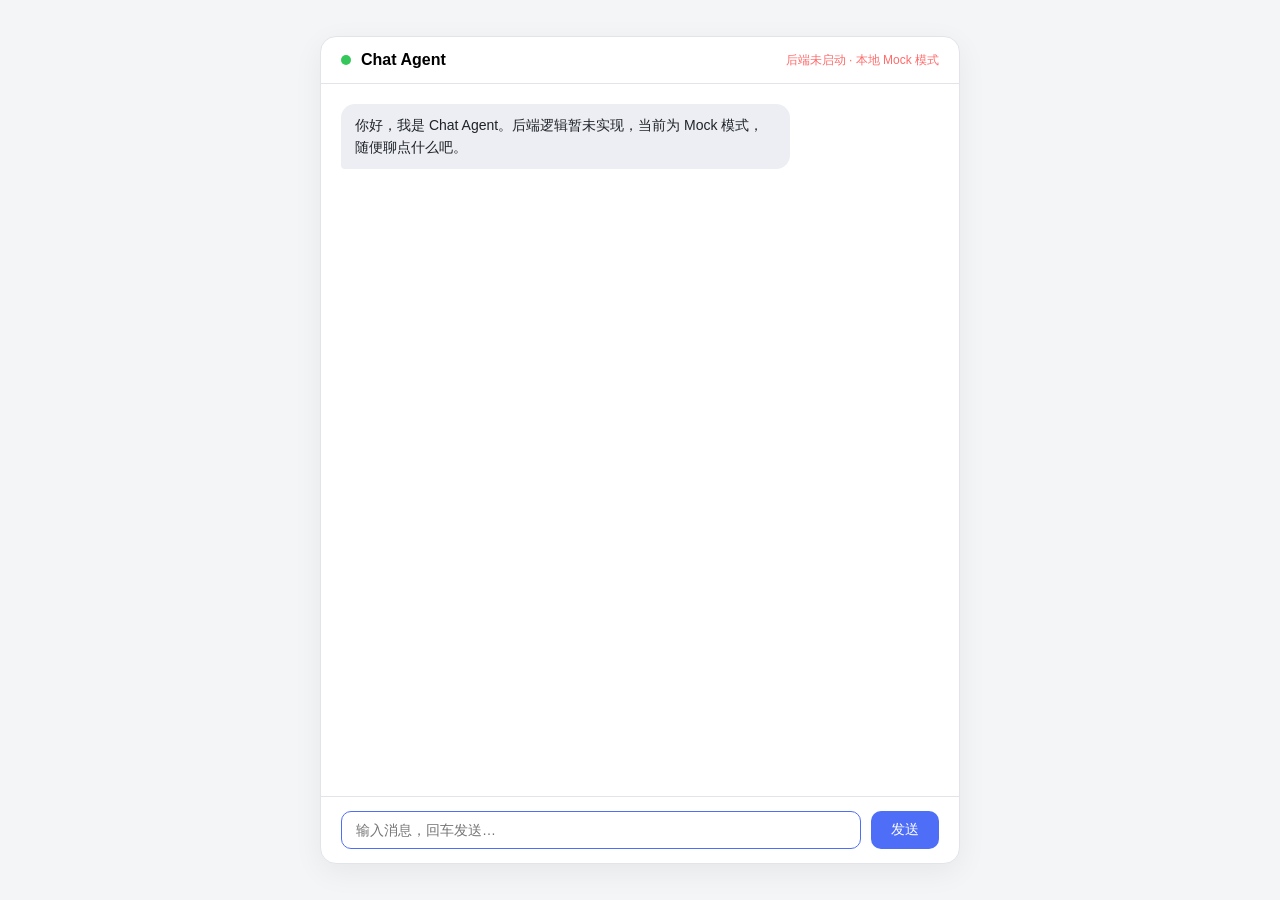
==== frontend/index.html @ d73411d3 "v1" ====
<!DOCTYPE html>
<html lang="zh-CN">
<head>
  <meta charset="UTF-8" />
  <meta name="viewport" content="width=device-width, initial-scale=1.0" />
  <title>Chat Agent</title>
  <link rel="stylesheet" href="css/style.css" />
</head>
<body>
  <div class="chat-app">
    <header class="chat-header">
      <div class="dot"></div>
      <h1>Chat Agent</h1>
      <span id="api-status" class="status">检查后端中…</span>
    </header>

    <main id="messages" class="chat-messages">
      <div class="message assistant">
        <div class="bubble">你好，我是 Chat Agent。后端逻辑暂未实现，当前为 Mock 模式，随便聊点什么吧。</div>
      </div>
    </main>

    <footer class="chat-input">
      <input
        id="input"
        type="text"
        placeholder="输入消息，回车发送…"
        autocomplete="off"
        autofocus
      />
      <button id="send-btn">发送</button>
    </footer>
  </div>

  <script src="js/app.js"></script>
</body>
</html>
---- frontend/css/style.css ----
* {
  margin: 0;
  padding: 0;
  box-sizing: border-box;
}

:root {
  --bg: #f4f5f7;
  --panel: #ffffff;
  --user-bubble: #4f6ef7;
  --user-text: #ffffff;
  --bot-bubble: #eceef3;
  --bot-text: #1f2329;
  --border: #e2e4ea;
  --muted: #8f959e;
}

body {
  font-family: -apple-system, "PingFang SC", "Microsoft YaHei", sans-serif;
  background: var(--bg);
  height: 100vh;
  display: flex;
  align-items: center;
  justify-content: center;
}

.chat-app {
  width: 100%;
  max-width: 640px;
  height: 92vh;
  background: var(--panel);
  border: 1px solid var(--border);
  border-radius: 16px;
  display: flex;
  flex-direction: column;
  overflow: hidden;
  box-shadow: 0 8px 30px rgba(0, 0, 0, 0.06);
}

/* 顶栏 */
.chat-header {
  display: flex;
  align-items: center;
  gap: 10px;
  padding: 14px 20px;
  border-bottom: 1px solid var(--border);
}

.chat-header h1 {
  font-size: 16px;
  font-weight: 600;
}

.dot {
  width: 10px;
  height: 10px;
  border-radius: 50%;
  background: #34c759;
}

.status {
  margin-left: auto;
  font-size: 12px;
  color: var(--muted);
}

.status.online { color: #34c759; }
.status.offline { color: #ff6b6b; }

/* 消息区 */
.chat-messages {
  flex: 1;
  overflow-y: auto;
  padding: 20px;
  display: flex;
  flex-direction: column;
  gap: 14px;
}

.message {
  display: flex;
}

.message.user {
  justify-content: flex-end;
}

.bubble {
  max-width: 75%;
  padding: 10px 14px;
  border-radius: 14px;
  font-size: 14px;
  line-height: 1.6;
  white-space: pre-wrap;
  word-break: break-word;
}

.message.user .bubble {
  background: var(--user-bubble);
  color: var(--user-text);
  border-bottom-right-radius: 4px;
}

.message.assistant .bubble {
  background: var(--bot-bubble);
  color: var(--bot-text);
  border-bottom-left-radius: 4px;
}

/* 输入区 */
.chat-input {
  display: flex;
  gap: 10px;
  padding: 14px 20px;
  border-top: 1px solid var(--border);
}

.chat-input input {
  flex: 1;
  padding: 10px 14px;
  border: 1px solid var(--border);
  border-radius: 10px;
  font-size: 14px;
  outline: none;
}

.chat-input input:focus {
  border-color: var(--user-bubble);
}

.chat-input button {
  padding: 10px 20px;
  border: none;
  border-radius: 10px;
  background: var(--user-bubble);
  color: #fff;
  font-size: 14px;
  cursor: pointer;
}

.chat-input button:hover { opacity: 0.9; }
.chat-input button:disabled { opacity: 0.5; cursor: not-allowed; }
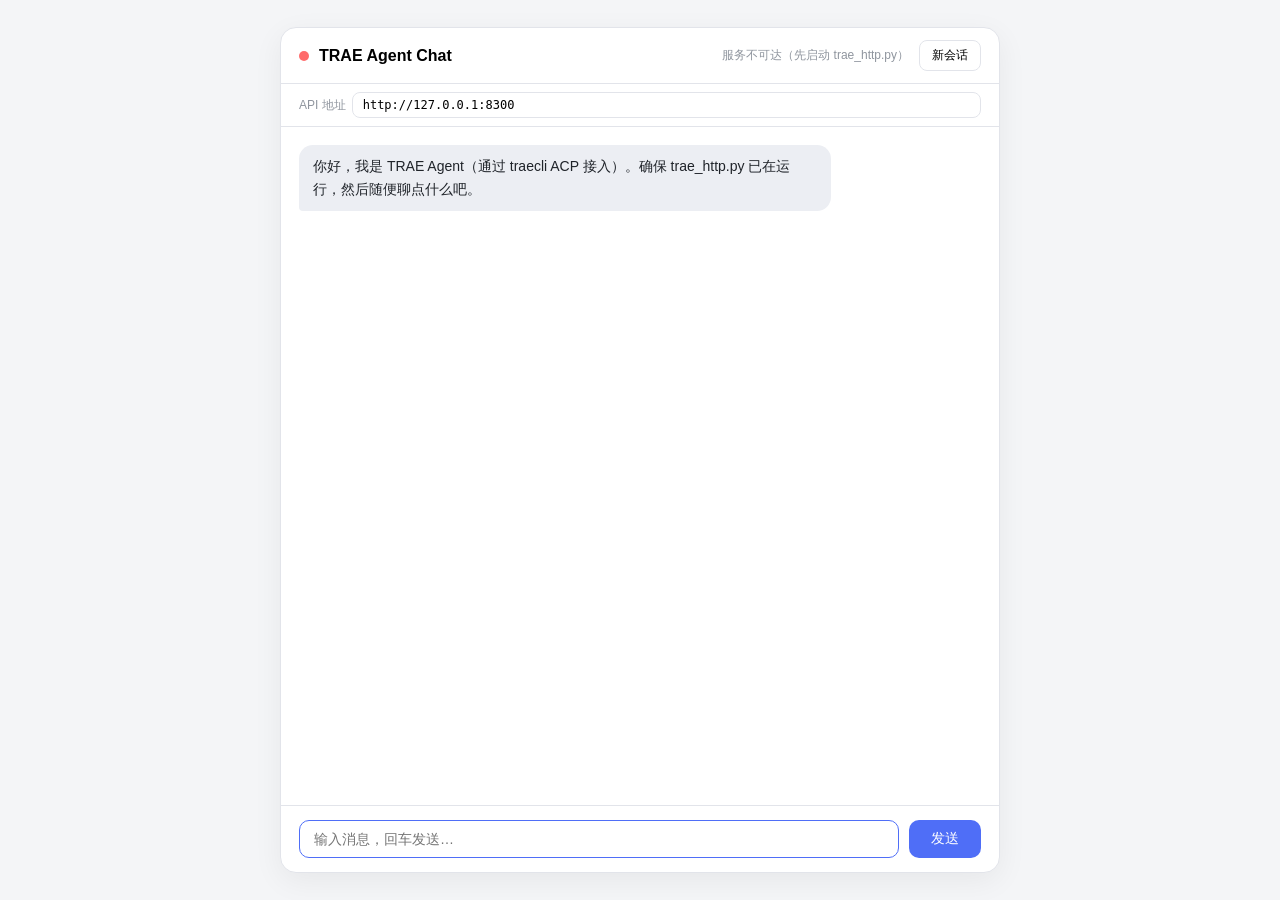
==== commit 1862aa1b: "前后端分离+增加banner" ====
--- a/frontend/index.html
+++ b/frontend/index.html
@@ -1,37 +1,36 @@
 <!DOCTYPE html>
 <html lang="zh-CN">
 <head>
-  <meta charset="UTF-8" />
-  <meta name="viewport" content="width=device-width, initial-scale=1.0" />
-  <title>Chat Agent</title>
-  <link rel="stylesheet" href="css/style.css" />
+<meta charset="UTF-8" />
+<meta name="viewport" content="width=device-width, initial-scale=1.0" />
+<title>TRAE Agent Chat</title>
+<link rel="stylesheet" href="style.css" />
+<link rel="stylesheet" href="github-dark.min.css" />
 </head>
 <body>
-  <div class="chat-app">
-    <header class="chat-header">
-      <div class="dot"></div>
-      <h1>Chat Agent</h1>
-      <span id="api-status" class="status">检查后端中…</span>
-    </header>
+<div class="app">
+  <header>
+    <div id="dot" class="dot"></div>
+    <h1>TRAE Agent Chat</h1>
+    <span id="status" class="status">连接中…</span>
+    <button id="reset-btn" class="act" title="调用 POST /api/session/reset 开启全新会话">新会话</button>
+  </header>
 
-    <main id="messages" class="chat-messages">
-      <div class="message assistant">
-        <div class="bubble">你好，我是 Chat Agent。后端逻辑暂未实现，当前为 Mock 模式，随便聊点什么吧。</div>
-      </div>
-    </main>
-
-    <footer class="chat-input">
-      <input
-        id="input"
-        type="text"
-        placeholder="输入消息，回车发送…"
-        autocomplete="off"
-        autofocus
-      />
-      <button id="send-btn">发送</button>
-    </footer>
+  <div class="settings">
+    <label for="api-base">API 地址</label>
+    <input id="api-base" type="text" spellcheck="false" />
   </div>
 
-  <script src="js/app.js"></script>
+  <main id="messages"></main>
+
+  <footer>
+    <input id="input" type="text" placeholder="输入消息，回车发送…" autocomplete="off" autofocus />
+    <button id="send-btn">发送</button>
+  </footer>
+</div>
+
+<script src="marked.min.js"></script>
+<script src="highlight.min.js"></script>
+<script src="app.js"></script>
 </body>
 </html>
--- a/frontend/style.css
+++ b/frontend/style.css
@@ -0,0 +1,100 @@
+* { margin: 0; padding: 0; box-sizing: border-box; }
+:root {
+  --bg: #f4f5f7; --panel: #fff;
+  --user: #4f6ef7; --bot: #eceef3; --bot-text: #1f2329;
+  --border: #e2e4ea; --muted: #8f959e; --danger: #ff6b6b; --ok: #34c759;
+}
+body {
+  font-family: -apple-system, "PingFang SC", "Microsoft YaHei", sans-serif;
+  background: var(--bg); height: 100vh;
+  display: flex; align-items: center; justify-content: center;
+}
+.app {
+  width: 100%; max-width: 720px; height: 94vh;
+  background: var(--panel); border: 1px solid var(--border);
+  border-radius: 16px; display: flex; flex-direction: column;
+  overflow: hidden; box-shadow: 0 8px 30px rgba(0,0,0,.06);
+}
+header { display: flex; align-items: center; gap: 10px; padding: 12px 18px; border-bottom: 1px solid var(--border); }
+header h1 { font-size: 16px; font-weight: 600; }
+.dot { width: 10px; height: 10px; border-radius: 50%; background: #ccc; flex-shrink: 0; }
+.dot.online { background: var(--ok); } .dot.offline { background: var(--danger); }
+.status { font-size: 12px; color: var(--muted); margin-left: auto; text-align: right; }
+.status code { font-size: 11px; color: var(--muted); }
+button.act {
+  padding: 6px 12px; border: 1px solid var(--border); border-radius: 8px;
+  background: #fff; font-size: 12px; cursor: pointer; white-space: nowrap;
+}
+button.act:hover { border-color: var(--user); color: var(--user); }
+#messages { flex: 1; overflow-y: auto; padding: 18px; display: flex; flex-direction: column; gap: 14px; }
+.msg { display: flex; } .msg.user { justify-content: flex-end; }
+.bubble {
+  max-width: 78%; padding: 10px 14px; border-radius: 14px;
+  font-size: 14px; line-height: 1.65; white-space: pre-wrap; word-break: break-word;
+}
+.msg.user .bubble { background: var(--user); color: #fff; border-bottom-right-radius: 4px; }
+.msg.assistant .bubble { background: var(--bot); color: var(--bot-text); border-bottom-left-radius: 4px; }
+.bubble.error { background: #fdecec; color: #c0392b; }
+.bubble.typing { opacity: .7; font-style: italic; }
+details.extra { margin-top: 8px; font-size: 12px; color: var(--muted); }
+details.extra summary { cursor: pointer; user-select: none; }
+details.extra .items { margin-top: 6px; padding: 8px 10px; background: #f6f7f9; border-radius: 8px;
+  max-height: 180px; overflow-y: auto; }
+details.extra .items div { padding: 2px 0; line-height: 1.5; }
+footer { display: flex; gap: 10px; padding: 14px 18px; border-top: 1px solid var(--border); }
+footer input[type=text] {
+  flex: 1; padding: 10px 14px; border: 1px solid var(--border);
+  border-radius: 10px; font-size: 14px; outline: none;
+}
+footer input[type=text]:focus { border-color: var(--user); }
+footer button {
+  padding: 10px 22px; border: none; border-radius: 10px;
+  background: var(--user); color: #fff; font-size: 14px; cursor: pointer;
+}
+footer button:hover { opacity: .9; }
+footer button:disabled { opacity: .5; cursor: not-allowed; }
+.settings { display: flex; align-items: center; gap: 6px; padding: 8px 18px; border-bottom: 1px solid var(--border); }
+.settings label { font-size: 12px; color: var(--muted); }
+.settings input {
+  flex: 1; padding: 5px 10px; border: 1px solid var(--border); border-radius: 8px;
+  font-size: 12px; outline: none; font-family: monospace;
+}
+
+/* ===== Markdown 渲染样式 ===== */
+.bubble.md { white-space: normal; }
+.bubble.md > *:first-child { margin-top: 0; }
+.bubble.md > *:last-child { margin-bottom: 0; }
+.bubble.md p { margin: 0 0 8px; }
+.bubble.md h1, .bubble.md h2, .bubble.md h3, .bubble.md h4, .bubble.md h5, .bubble.md h6 {
+  margin: 12px 0 6px; line-height: 1.4; font-weight: 600;
+}
+.bubble.md h1 { font-size: 17px; } .bubble.md h2 { font-size: 16px; }
+.bubble.md h3 { font-size: 15px; } .bubble.md h4, .bubble.md h5, .bubble.md h6 { font-size: 14px; }
+.bubble.md ul, .bubble.md ol { margin: 6px 0; padding-left: 20px; }
+.bubble.md li { margin: 3px 0; }
+.bubble.md li > p { margin: 0; }
+.bubble.md a { color: var(--user); }
+.bubble.md strong { font-weight: 600; }
+.bubble.md blockquote {
+  margin: 8px 0; padding: 4px 12px; border-left: 3px solid var(--user);
+  background: rgba(79, 110, 247, .07); border-radius: 0 8px 8px 0; color: #55607a;
+}
+.bubble.md blockquote > *:first-child { margin-top: 0; }
+.bubble.md blockquote > *:last-child { margin-bottom: 0; }
+.bubble.md code {
+  background: rgba(0, 0, 0, .07); padding: 1px 5px; border-radius: 4px;
+  font-size: 13px; font-family: ui-monospace, SFMono-Regular, Menlo, Consolas, monospace;
+}
+.bubble.md pre {
+  margin: 8px 0; padding: 10px 12px; border-radius: 8px;
+  background: #0d1117; overflow-x: auto; line-height: 1.5;
+}
+.bubble.md pre code {
+  background: transparent; padding: 0; color: #e6edf3;
+  font-size: 13px; font-family: ui-monospace, SFMono-Regular, Menlo, Consolas, monospace;
+}
+.bubble.md table { border-collapse: collapse; margin: 8px 0; font-size: 13px; display: block; max-width: 100%; overflow-x: auto; }
+.bubble.md th, .bubble.md td { border: 1px solid #d5d8e0; padding: 4px 10px; text-align: left; white-space: nowrap; }
+.bubble.md th { background: rgba(0, 0, 0, .05); font-weight: 600; }
+.bubble.md hr { border: none; border-top: 1px solid var(--border); margin: 10px 0; }
+.bubble.md img { max-width: 100%; border-radius: 8px; }
--- a/frontend/github-dark.min.css
+++ b/frontend/github-dark.min.css
@@ -0,0 +1,10 @@
+pre code.hljs{display:block;overflow-x:auto;padding:1em}code.hljs{padding:3px 5px}/*!
+  Theme: GitHub Dark
+  Description: Dark theme as seen on github.com
+  Author: github.com
+  Maintainer: @Hirse
+  Updated: 2021-05-15
+
+  Outdated base version: https://github.com/primer/github-syntax-dark
+  Current colors taken from GitHub's CSS
+*/.hljs{color:#c9d1d9;background:#0d1117}.hljs-doctag,.hljs-keyword,.hljs-meta .hljs-keyword,.hljs-template-tag,.hljs-template-variable,.hljs-type,.hljs-variable.language_{color:#ff7b72}.hljs-title,.hljs-title.class_,.hljs-title.class_.inherited__,.hljs-title.function_{color:#d2a8ff}.hljs-attr,.hljs-attribute,.hljs-literal,.hljs-meta,.hljs-number,.hljs-operator,.hljs-selector-attr,.hljs-selector-class,.hljs-selector-id,.hljs-variable{color:#79c0ff}.hljs-meta .hljs-string,.hljs-regexp,.hljs-string{color:#a5d6ff}.hljs-built_in,.hljs-symbol{color:#ffa657}.hljs-code,.hljs-comment,.hljs-formula{color:#8b949e}.hljs-name,.hljs-quote,.hljs-selector-pseudo,.hljs-selector-tag{color:#7ee787}.hljs-subst{color:#c9d1d9}.hljs-section{color:#1f6feb;font-weight:700}.hljs-bullet{color:#f2cc60}.hljs-emphasis{color:#c9d1d9;font-style:italic}.hljs-strong{color:#c9d1d9;font-weight:700}.hljs-addition{color:#aff5b4;background-color:#033a16}.hljs-deletion{color:#ffdcd7;background-color:#67060c}
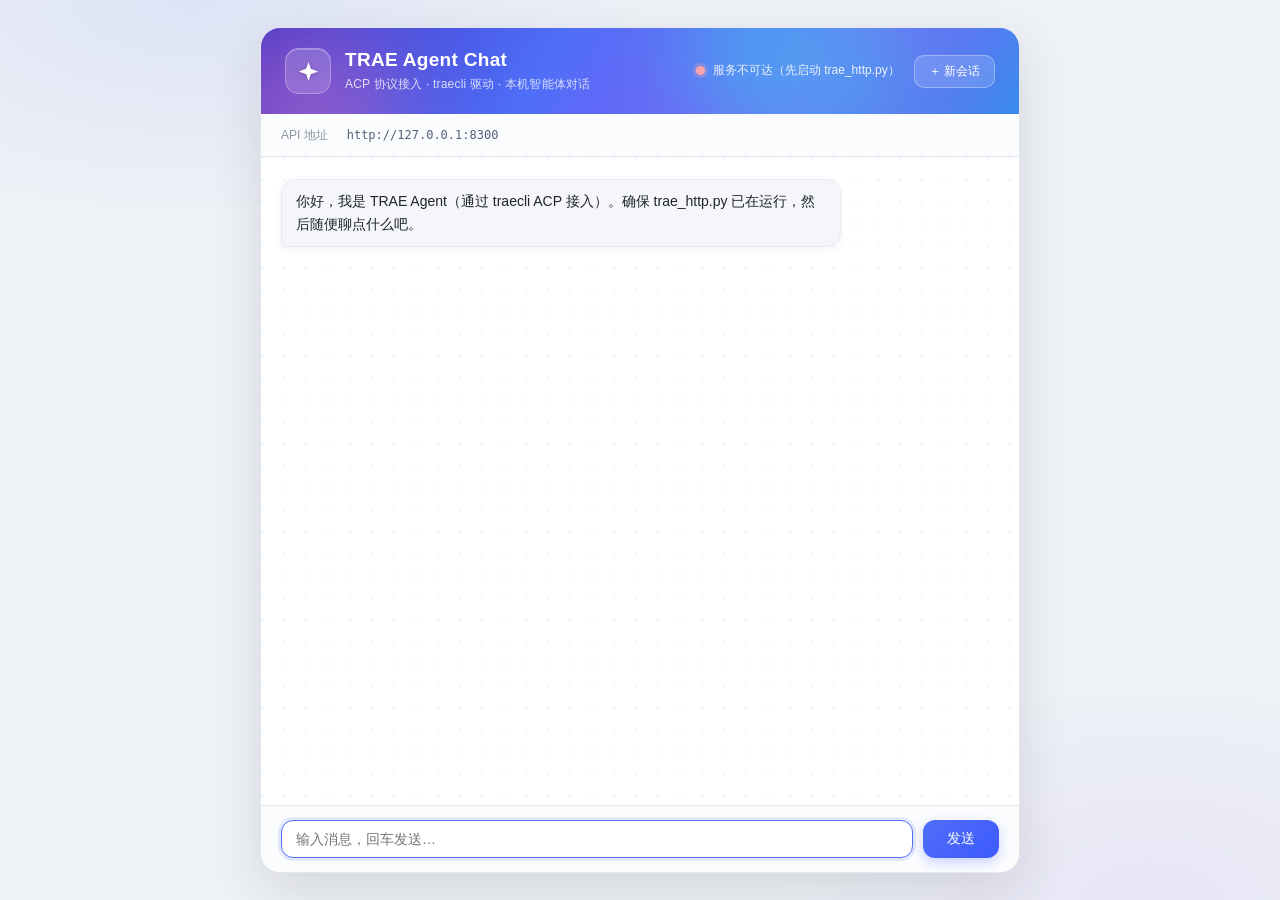
==== commit cb9e740f: "增加banner" ====
--- a/frontend/index.html
+++ b/frontend/index.html
@@ -9,12 +9,32 @@
 </head>
 <body>
 <div class="app">
-  <header>
-    <div id="dot" class="dot"></div>
-    <h1>TRAE Agent Chat</h1>
-    <span id="status" class="status">连接中…</span>
-    <button id="reset-btn" class="act" title="调用 POST /api/session/reset 开启全新会话">新会话</button>
-  </header>
+
+  <!-- ===== Banner ===== -->
+  <div class="banner">
+    <div class="banner-glow glow-1"></div>
+    <div class="banner-glow glow-2"></div>
+    <div class="banner-inner">
+      <div class="brand">
+        <div class="logo" aria-hidden="true">
+          <svg viewBox="0 0 24 24">
+            <path d="M12 2l2.35 7.18L22 12l-7.65 2.82L12 22l-2.35-7.18L2 12l7.65-2.82L12 2z"/>
+          </svg>
+        </div>
+        <div class="brand-text">
+          <h1>TRAE Agent Chat</h1>
+          <p class="tagline">ACP 协议接入 · traecli 驱动 · 本机智能体对话</p>
+        </div>
+      </div>
+      <div class="banner-side">
+        <div class="conn">
+          <div id="dot" class="dot"></div>
+          <span id="status" class="status">连接中…</span>
+        </div>
+        <button id="reset-btn" class="act" title="调用 POST /api/session/reset 开启全新会话">＋ 新会话</button>
+      </div>
+    </div>
+  </div>
 
   <div class="settings">
     <label for="api-base">API 地址</label>
--- a/frontend/style.css
+++ b/frontend/style.css
@@ -1,63 +1,162 @@
 * { margin: 0; padding: 0; box-sizing: border-box; }
 :root {
-  --bg: #f4f5f7; --panel: #fff;
-  --user: #4f6ef7; --bot: #eceef3; --bot-text: #1f2329;
-  --border: #e2e4ea; --muted: #8f959e; --danger: #ff6b6b; --ok: #34c759;
+  --bg: #eef1f6; --panel: #fff;
+  --user: #4f6ef7; --user-deep: #3d5afe;
+  --bot: #f4f6fa; --bot-text: #1f2329;
+  --border: #e4e7ee; --muted: #8f959e; --danger: #ff6b6b; --ok: #34c759;
 }
 body {
   font-family: -apple-system, "PingFang SC", "Microsoft YaHei", sans-serif;
-  background: var(--bg); height: 100vh;
+  background: var(--bg);
+  background-image:
+    radial-gradient(ellipse 60% 40% at 15% 0%, rgba(79,110,247,.10), transparent 60%),
+    radial-gradient(ellipse 50% 40% at 90% 100%, rgba(139,92,246,.08), transparent 60%);
+  height: 100vh;
   display: flex; align-items: center; justify-content: center;
 }
 .app {
-  width: 100%; max-width: 720px; height: 94vh;
+  width: 100%; max-width: 760px; height: 94vh;
   background: var(--panel); border: 1px solid var(--border);
-  border-radius: 16px; display: flex; flex-direction: column;
-  overflow: hidden; box-shadow: 0 8px 30px rgba(0,0,0,.06);
+  border-radius: 20px; display: flex; flex-direction: column;
+  overflow: hidden; box-shadow: 0 18px 50px rgba(31,35,41,.12);
 }
-header { display: flex; align-items: center; gap: 10px; padding: 12px 18px; border-bottom: 1px solid var(--border); }
-header h1 { font-size: 16px; font-weight: 600; }
-.dot { width: 10px; height: 10px; border-radius: 50%; background: #ccc; flex-shrink: 0; }
-.dot.online { background: var(--ok); } .dot.offline { background: var(--danger); }
-.status { font-size: 12px; color: var(--muted); margin-left: auto; text-align: right; }
-.status code { font-size: 11px; color: var(--muted); }
+
+/* ===== Banner ===== */
+.banner {
+  position: relative; flex-shrink: 0;
+  background: linear-gradient(120deg, #4338ca 0%, #4f6ef7 38%, #8b5cf6 72%, #0ea5e9 115%);
+  color: #fff; overflow: hidden;
+}
+.banner-glow { position: absolute; border-radius: 50%; filter: blur(46px); pointer-events: none; }
+.glow-1 { width: 230px; height: 230px; background: rgba(34,211,238,.5); top: -90px; right: 110px; }
+.glow-2 { width: 190px; height: 190px; background: rgba(244,114,182,.4); bottom: -100px; left: -50px; }
+.banner-inner {
+  position: relative; display: flex; align-items: center; justify-content: space-between;
+  gap: 14px; padding: 20px 24px;
+}
+.brand { display: flex; align-items: center; gap: 14px; min-width: 0; }
+.logo {
+  width: 46px; height: 46px; border-radius: 14px; flex-shrink: 0;
+  background: rgba(255,255,255,.16); backdrop-filter: blur(6px);
+  border: 1px solid rgba(255,255,255,.28);
+  box-shadow: inset 0 1px 0 rgba(255,255,255,.25);
+  display: grid; place-items: center;
+}
+.logo svg { width: 23px; height: 23px; fill: #fff; filter: drop-shadow(0 1px 2px rgba(0,0,0,.2)); }
+.brand-text h1 { font-size: 19px; font-weight: 700; letter-spacing: .3px; line-height: 1.2; }
+.tagline { font-size: 12px; color: rgba(255,255,255,.78); margin-top: 4px; letter-spacing: .2px; }
+.banner-side { display: flex; align-items: center; gap: 14px; flex-shrink: 0; }
+.conn { display: flex; align-items: center; gap: 8px; }
+.dot {
+  width: 9px; height: 9px; border-radius: 50%; flex-shrink: 0;
+  background: rgba(255,255,255,.55); box-shadow: 0 0 0 3px rgba(255,255,255,.18);
+}
+.dot.online {
+  background: #4ade80; box-shadow: 0 0 0 3px rgba(74,222,128,.28);
+  animation: pulse 2s ease-out infinite;
+}
+.dot.offline { background: #fda4af; box-shadow: 0 0 0 3px rgba(253,164,175,.25); }
+@keyframes pulse {
+  0% { box-shadow: 0 0 0 0 rgba(74,222,128,.45); }
+  70% { box-shadow: 0 0 0 8px rgba(74,222,128,0); }
+  100% { box-shadow: 0 0 0 0 rgba(74,222,128,0); }
+}
+.status { font-size: 12px; color: rgba(255,255,255,.88); text-align: right; line-height: 1.45; }
+.status code {
+  font-size: 11px; color: rgba(255,255,255,.62);
+  font-family: ui-monospace, SFMono-Regular, Menlo, Consolas, monospace;
+}
 button.act {
-  padding: 6px 12px; border: 1px solid var(--border); border-radius: 8px;
-  background: #fff; font-size: 12px; cursor: pointer; white-space: nowrap;
+  padding: 7px 14px; border: 1px solid rgba(255,255,255,.32); border-radius: 10px;
+  background: rgba(255,255,255,.14); color: #fff; font-size: 12px; cursor: pointer;
+  white-space: nowrap; backdrop-filter: blur(4px);
+  transition: background .15s, border-color .15s;
 }
-button.act:hover { border-color: var(--user); color: var(--user); }
-#messages { flex: 1; overflow-y: auto; padding: 18px; display: flex; flex-direction: column; gap: 14px; }
-.msg { display: flex; } .msg.user { justify-content: flex-end; }
+button.act:hover { background: rgba(255,255,255,.26); border-color: rgba(255,255,255,.5); }
+
+/* ===== 设置行 ===== */
+.settings { display: flex; align-items: center; gap: 8px; padding: 8px 20px; border-bottom: 1px solid var(--border); background: #fbfcfe; }
+.settings label { font-size: 12px; color: var(--muted); flex-shrink: 0; }
+.settings input {
+  flex: 1; padding: 5px 10px; border: 1px solid transparent; border-radius: 8px;
+  font-size: 12px; outline: none; font-family: ui-monospace, SFMono-Regular, Menlo, Consolas, monospace;
+  color: #55607a; background: transparent;
+}
+.settings input:hover, .settings input:focus { border-color: var(--border); background: #fff; }
+
+/* ===== 消息区 ===== */
+#messages {
+  flex: 1; overflow-y: auto; padding: 22px 20px;
+  display: flex; flex-direction: column; gap: 14px;
+  background-image: radial-gradient(circle at 1px 1px, rgba(79,110,247,.10) 1px, transparent 1.6px);
+  background-size: 22px 22px;
+}
+.msg { display: flex; animation: rise .25s ease both; }
+.msg.user { justify-content: flex-end; }
+@keyframes rise { from { opacity: 0; transform: translateY(6px); } to { opacity: 1; transform: none; } }
 .bubble {
   max-width: 78%; padding: 10px 14px; border-radius: 14px;
   font-size: 14px; line-height: 1.65; white-space: pre-wrap; word-break: break-word;
 }
-.msg.user .bubble { background: var(--user); color: #fff; border-bottom-right-radius: 4px; }
-.msg.assistant .bubble { background: var(--bot); color: var(--bot-text); border-bottom-left-radius: 4px; }
-.bubble.error { background: #fdecec; color: #c0392b; }
+.msg.user .bubble {
+  background: linear-gradient(135deg, var(--user), #6366f1); color: #fff;
+  border-bottom-right-radius: 4px;
+  box-shadow: 0 4px 14px rgba(79,110,247,.28);
+}
+.msg.assistant .bubble {
+  background: var(--bot); color: var(--bot-text); border-bottom-left-radius: 4px;
+  border: 1px solid #e8ebf2; box-shadow: 0 2px 8px rgba(31,35,41,.05);
+}
+.bubble.error { background: #fdecec; color: #c0392b; border-color: #f8d7d7; }
 .bubble.typing { opacity: .7; font-style: italic; }
+
+/* ===== 实时事件折叠区 ===== */
 details.extra { margin-top: 8px; font-size: 12px; color: var(--muted); }
 details.extra summary { cursor: pointer; user-select: none; }
-details.extra .items { margin-top: 6px; padding: 8px 10px; background: #f6f7f9; border-radius: 8px;
-  max-height: 180px; overflow-y: auto; }
+details.extra summary:hover { color: #55607a; }
+details.extra .items {
+  margin-top: 6px; padding: 8px 10px; background: #fff; border: 1px solid var(--border);
+  border-radius: 8px; max-height: 180px; overflow-y: auto;
+}
 details.extra .items div { padding: 2px 0; line-height: 1.5; }
-footer { display: flex; gap: 10px; padding: 14px 18px; border-top: 1px solid var(--border); }
+
+/* ===== 输入区 ===== */
+footer {
+  display: flex; gap: 10px; padding: 14px 20px;
+  border-top: 1px solid var(--border); background: #fbfcfe;
+}
 footer input[type=text] {
   flex: 1; padding: 10px 14px; border: 1px solid var(--border);
-  border-radius: 10px; font-size: 14px; outline: none;
+  border-radius: 12px; font-size: 14px; outline: none; background: #fff;
+  transition: border-color .15s, box-shadow .15s;
 }
-footer input[type=text]:focus { border-color: var(--user); }
+footer input[type=text]:focus {
+  border-color: var(--user); box-shadow: 0 0 0 3px rgba(79,110,247,.14);
+}
 footer button {
-  padding: 10px 22px; border: none; border-radius: 10px;
-  background: var(--user); color: #fff; font-size: 14px; cursor: pointer;
+  padding: 10px 24px; border: none; border-radius: 12px;
+  background: linear-gradient(135deg, var(--user), var(--user-deep)); color: #fff;
+  font-size: 14px; font-weight: 500; cursor: pointer;
+  box-shadow: 0 4px 12px rgba(79,110,247,.30);
+  transition: transform .12s, box-shadow .15s, opacity .15s;
 }
-footer button:hover { opacity: .9; }
-footer button:disabled { opacity: .5; cursor: not-allowed; }
-.settings { display: flex; align-items: center; gap: 6px; padding: 8px 18px; border-bottom: 1px solid var(--border); }
-.settings label { font-size: 12px; color: var(--muted); }
-.settings input {
-  flex: 1; padding: 5px 10px; border: 1px solid var(--border); border-radius: 8px;
-  font-size: 12px; outline: none; font-family: monospace;
+footer button:hover:not(:disabled) { transform: translateY(-1px); box-shadow: 0 6px 16px rgba(79,110,247,.38); }
+footer button:disabled { opacity: .5; cursor: not-allowed; box-shadow: none; }
+
+/* ===== 滚动条 ===== */
+#messages::-webkit-scrollbar, details.extra .items::-webkit-scrollbar { width: 6px; }
+#messages::-webkit-scrollbar-thumb, details.extra .items::-webkit-scrollbar-thumb {
+  background: #cdd3de; border-radius: 3px;
+}
+#messages::-webkit-scrollbar-thumb:hover, details.extra .items::-webkit-scrollbar-thumb:hover { background: #b3bac8; }
+
+/* ===== 响应式 ===== */
+@media (max-width: 640px) {
+  .app { height: 100vh; max-width: 100%; border-radius: 0; border: none; }
+  .banner-inner { flex-direction: column; align-items: flex-start; padding: 16px 18px; }
+  .banner-side { width: 100%; justify-content: space-between; }
+  .conn { flex: 1; }
+  .tagline { display: none; }
 }
 
 /* ===== Markdown 渲染样式 ===== */
